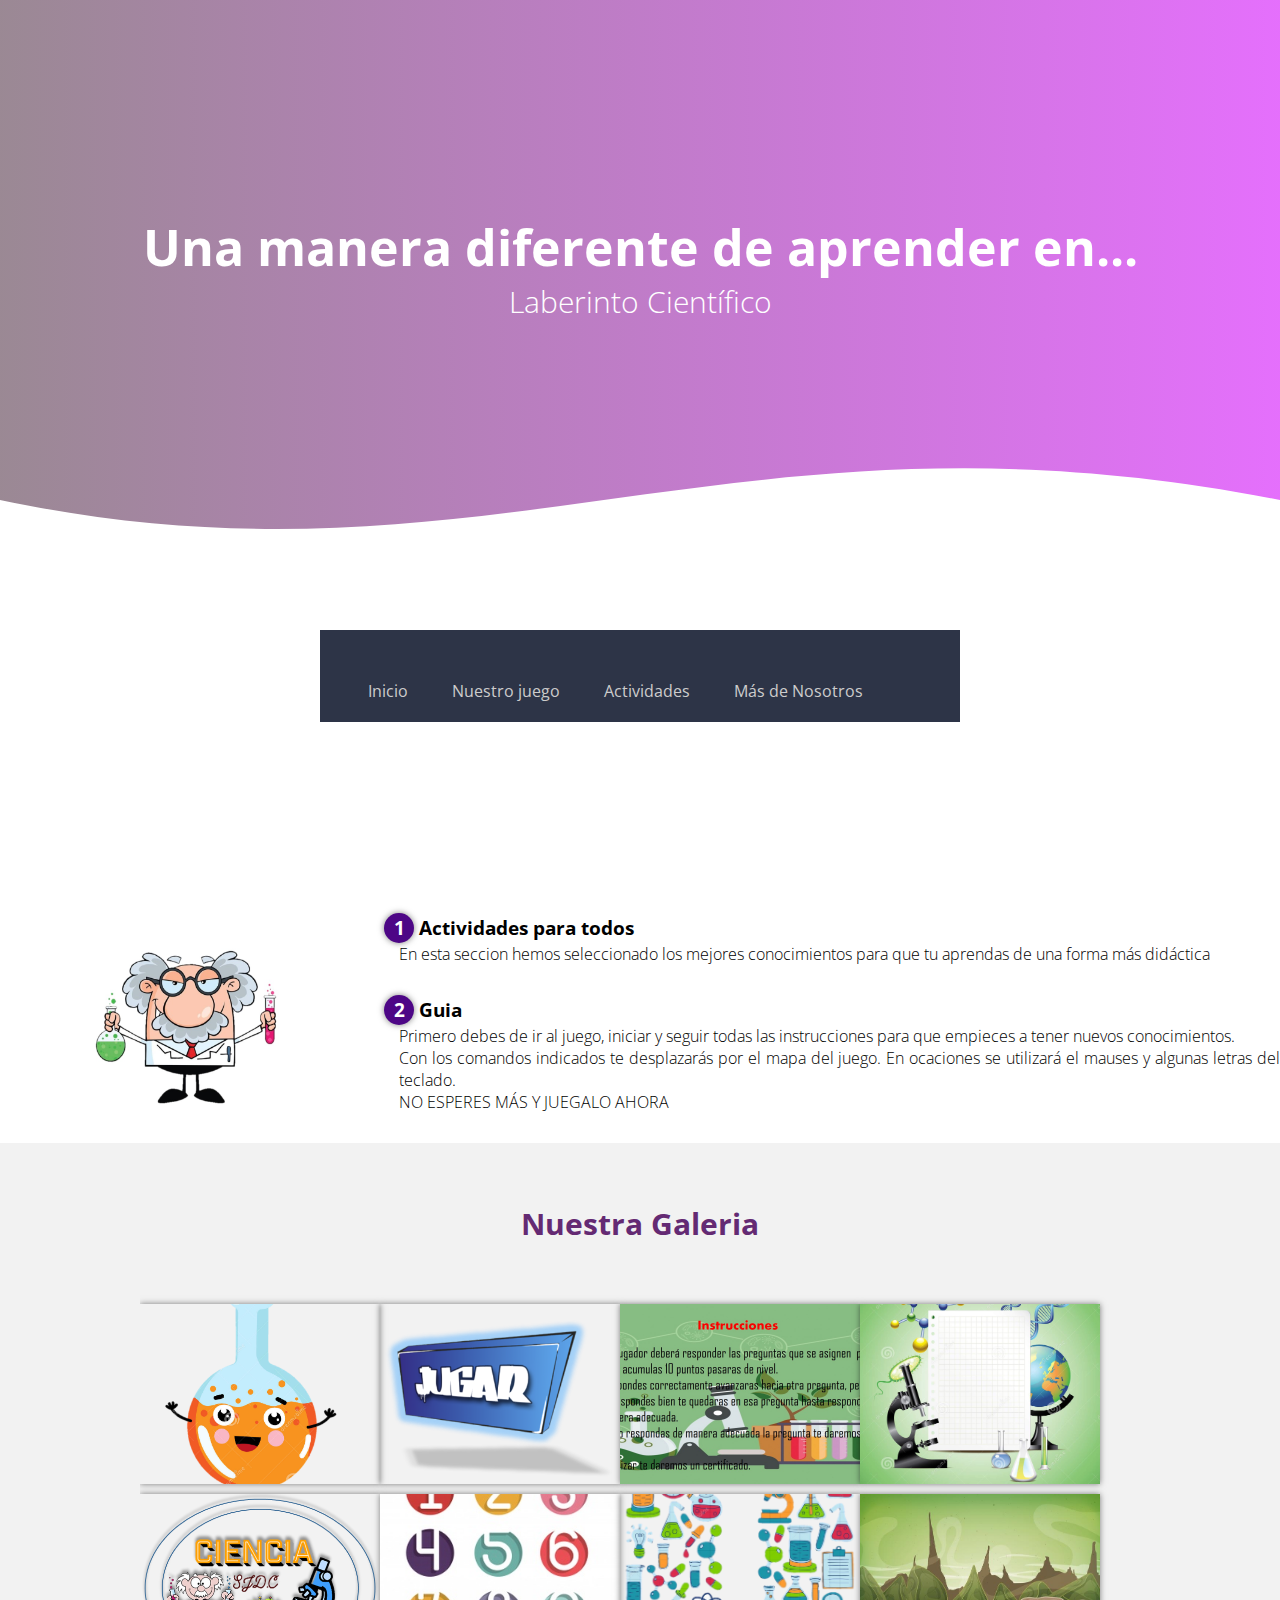
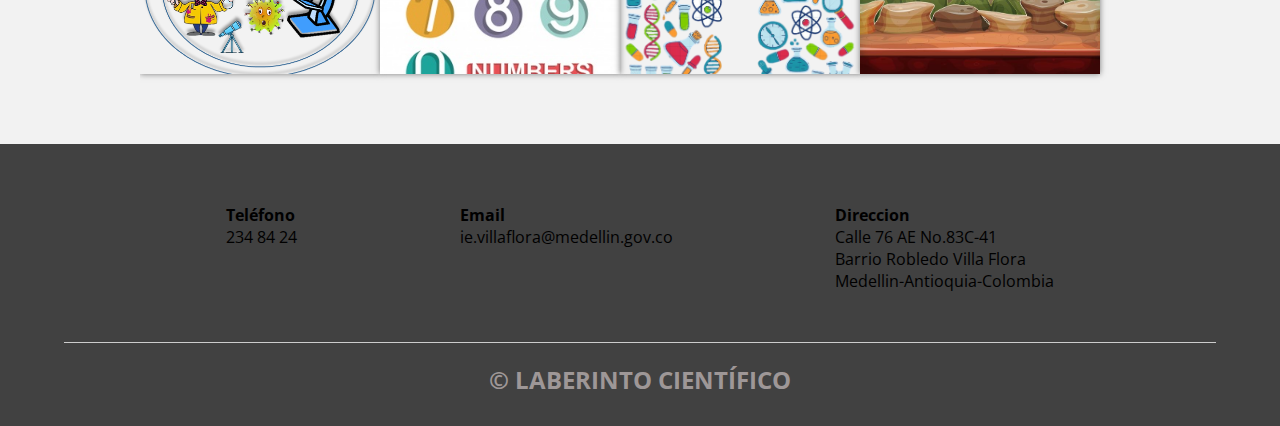
==== index.html @ 703157d9 "Add files via upload" ====
﻿<!DOCTYPE html>
<html>

<head>
    <meta charset="utf-8">
    <title>LABERINTO CIENTÍFICO</title>
    <link rel="stylesheet" type="text/css" href="bibliotecavirtual.css">
    <link href="https://fonts.googleapis.com/css2?family=Open+Sans:wght@300;400;700;800&display=swap" rel="stylesheet">
    <link rel="stylesheet" href="minibiblioteca/fontello.css">
</head>

<body>
    <header>
        <nav>
            <a href="https://web.facebook.com/?_rdc=1&_rdr"></a>
        </nav>

        <section class="textos-header">
            <h1>Una manera diferente de aprender en...</h1>
            <h2>Laberinto Científico</h2>


        </section>
        <div class="wave" style="height: 150px; overflow: hidden;"><svg viewBox="0 0 500 150" preserveAspectRatio="none" style="height: 100%; width: 100%;"><path d="M0.00,49.98 C189.90,152.45 287.52,-57.72 500.00,49.98 L500.00,150.00 L0.00,150.00 Z" style="stroke: none; fill: #fff;"></path></svg></div>
    </header>
    <div class="menu">
        <div class="navegacion">
            <nav>
                <ul>
                    <li><a href="index.html">Inicio<span1 class="icon icon-up-dir"></span1></a></li>
                    <li><a href="bibliotecas.html">Nuestro juego<span1 class="icon icon-up-dir"></span1></a></li>
                    <li>
                        <a href="">Actividades<span1 class="icon icon-up-dir"></span1></a>
                        <div class="submenu">
                            <div class="submenu-items">
                                <p>Actividades</p>
                                <ul>
                                    <li><a href="actividades.html">Aprendiendo</a></li>
                                    <li><a href="">Item 2</a></li>
                                    <li><a href="">Item 3</a></li>
                                </ul>
                            </div>
                            <div class="submenu-items">
                                <p>Guias</p>
                                <ul>
                                    <li><a href="guias.html">Aprendizajes</a></li>
                                    <li><a href="">Item 2</a></li>
                                    <li><a href="">Item 3</a></li>
                                </ul>
                            </div>
                            <div class="submenu-items">
                                <p>submenu3 </p>
                                <ul>
                                    <li><a href="">Item 1</a></li>
                                    <li><a href="">Item 2</a></li>
                                    <li><a href="">Item 3</a></li>
                                </ul>
                            </div>

                        </div>
                    </li>

                    <li>
                        <a href="#">Más de Nosotros<span1 class="icon icon-up-dir"></span1></a>
                        <div class="submenu">
                            <div class="submenu-items">
                                <p>submenu1</p>
                                <ul>
                                    <li><a href="Item 1">Actividad 1</a></li>
                                    <li><a href="">Item 2</a></li>
                                    <li><a href="">Item 3</a></li>
                                </ul>
                            </div>
                            <div class="submenu-items">
                                <p>submenu2 </p>
                                <ul>
                                    <li><a href="">Item 1</a></li>
                                    <li><a href="">Item 2</a></li>
                                    <li><a href="">Item 3</a></li>
                                </ul>
                            </div>
                            <div class="submenu-items">
                                <p>submenu3 </p>
                                <ul>
                                    <li><a href="">Item 1</a></li>
                                    <li><a href="">Item 2</a></li>
                                    <li><a href="">Item 3</a></li>
                                </ul>
                            </div>

                        </div>
                    </li>
                </ul>
            </nav>
        </div>
    </div>



    </section>
    <div class="wave" style="height: 150px; overflow: hidden;"><svg viewBox="0 0 500 150" preserveAspectRatio="none" style="height: 100%; width: 100%;"><path d="M0.00,49.98 C189.90,152.45 287.52,-57.72 500.00,49.98 L500.00,150.00 L0.00,150.00 Z" style="stroke: none; fill: #fff;"></path></svg></div>
    </header>
    <main>






        <section class="contenedor sobre-nosotros"></section>
        <h2 class="titulo">Biblioteca Virtual </h2>
        <div class="contenedor-sobre-nosotros">
            <img src="imgrepre/Slide3.jpg" alt="" class="imagen-about-us">
            <div class="contenido-textos">
                <h3><span>1</span>Actividades para todos</h3>
                <p>En esta seccion hemos seleccionado los mejores conocimientos para que tu aprendas de una forma más didáctica</p>
                <h3><span>2</span>Guia</h3>
                <p>Primero debes de ir al juego, iniciar y seguir todas las instrucciones para que empieces a tener nuevos conocimientos.<br> Con los comandos indicados te desplazarás por el mapa del juego. En ocaciones se utilizará el mauses y algunas letras
                    del teclado.<br> NO ESPERES MÁS Y JUEGALO AHORA </p>
            </div>

        </div>

        <section class="portafolio">
            <div class="contenedor">
                <h2 class="titulo">Nuestra Galeria </h2>
                <div class="galeria-portafolio">
                    <div class="imagen-port">
                        <img src="imgrepre/frasco de ensayo.png" alt="">
                        <div class="hover-galeria">
                            <a href="https://issuu.com/grupoanayasa/docs/"><img src="imgrepre/Imagen1.png" alt=""></a>
                            <p>Nuestros avances</p>

                        </div>

                    </div>
                    <div class="imagen-port">
                        <img src="imgrepre/boton de jugar2.0.png" alt="">
                        <div class="hover-galeria">
                            <a href="https://issuu.com/grupoanayasa/docs/"><img src="imgrepre/Imagen1.png" alt=""></a>
                            <p>Nuestros avances</p>

                        </div>

                    </div>
                    <div class="imagen-port">
                        <img src="imgrepre/fondo 3.JPG" alt="">
                        <div class="hover-galeria">
                            <a href="https://issuu.com/grupoanayasa/docs/"><img src="imgrepre/Imagen1.png" alt=""></a>
                            <p>Nuestros avances</p>

                        </div>

                    </div>
                    <div class="imagen-port">
                        <img src="imgrepre/fondo 4.jpg" alt="">
                        <div class="hover-galeria">
                            <a href="https://issuu.com/grupoanayasa/docs/"><img src="imgrepre/Imagen1.png" alt=""></a>
                            <p>Nuestros avances</p>

                        </div>

                    </div>
                    <div class="imagen-port">
                        <img src="imgrepre/logo2.0.png" alt="">
                        <div class="hover-galeria">
                            <a href="https://issuu.com/grupoanayasa/docs/"><img src="imgrepre/Imagen1.png" alt=""></a>
                            <p>Nuestros avances</p>

                        </div>

                    </div>
                    <div class="imagen-port">
                        <img src="imgrepre/numeros.jpg" alt="">
                        <div class="hover-galeria">
                            <a href="https://issuu.com/grupoanayasa/docs/"><img src="imgrepre/Imagen1.png" alt=""></a>
                            <p>Nuestros avances</p>

                        </div>

                    </div>
                    <div class="imagen-port">
                        <img src="imgrepre/Imagen1 (1).png" alt="">
                        <div class="hover-galeria">
                            <a href="https://issuu.com/grupoanayasa/docs/"><img src="imgrepre/Imagen1.png" alt=""></a>
                            <p>Nuestros avances</p>

                        </div>

                    </div>
                    <div class="imagen-port">
                        <img src="imgrepre/fondo.jpg" alt="">
                        <div class="hover-galeria">
                            <a href="https://issuu.com/grupoanayasa/docs/"><img src="imgrepre/Imagen1.png" alt=""></a>
                            <p>Nuestros avances</p>

                        </div>

                    </div>





                </div>
            </div>
            </div>
        </section>



        </div>
        </div>
        </div>
        </section>


        <footer>
            <div class="contenedor-footer">
                <div class="content-foo">
                    <h4>Teléfono</h4>
                    <p>234 84 24</p>
                </div>
                <div class="content-foo">
                    <h4>Email</h4>
                    <p>ie.villaflora@medellin.gov.co</p>
                </div>
                <div class="content-foo">
                    <h4>Direccion</h4>
                    <p>Calle 76 AE No.83C-41<br>Barrio Robledo Villa Flora<br>Medellin-Antioquia-Colombia</p>
                </div>
            </div>
            <div class="tip">
                <h2 class="titulo-final">&copy; LABERINTO CIENTÍFICO</h2>
            </div>
        </footer>


</body>

</html>
---- bibliotecavirtual.css ----
* {
    margin: 0;
    padding: 0;
    box-sizing: border-box;
}

body {
    font-family: 'open sans';
}

.contenedor {
    padding: 60px 0;
    width: 90%;
    max-width: 1000px;
    margin: auto;
    overflow: hidden;
}

.titulo {
    color: #642a73;
    font-size: 30px;
    text-align: center;
    margin-bottom: 60px;
}


/*menu*/

.menu {
    margin: 0;
    padding: 0;
}

.menu>body {
    background: #e4e4e4;
}

.menu {
    width: 100%;
}

.menu nav {
    width: 50%;
    max-width: 1050px;
    background: #2D3447;
    margin: 30px auto;
}

.menu nav ul {
    list-style: none;
    position: relative;
}

.menu nav>ul>li {
    display: inline-block;
}

.menu nav>ul>li>a {
    color: #ccc;
    text-decoration: none;
    display: block;
    padding: 20px;
}

.menu nav>ul>li>a span1 {
    font-size: 20px;
    position: absolute;
    bottom: -9px;
    display: none;
}

.menu nav>ul>li:hover span1 {
    display: block;
}

.menu nav ul li .submenu {
    background: #ccc;
    padding: 20px;
    position: absolute;
    display: none;
    -webkit-box-shadow: 0px 0px 5px 1px rgba(0, 0, 0, 0.24);
    -moz-box-shadow: 0px 0px 5px 1px rgba(0, 0, 0, 0.24);
    box-shadow: 0px 0px 5px 1px rgba(0, 0, 0, 0.24);
}

.menu nav ul li:hover .submenu {
    display: flex;
}

.menu nav ul li .submenu .submenu-items {
    margin: 0 20px;
}

.menu nav ul li .submenu .submenu-items p {
    font-weight: 600;
    width: 110px;
    display: block;
    padding-bottom: 5px;
    border-bottom: 0.5px solid #565656;
    margin-bottom: 10px;
}

.menu nav ul li .submenu .submenu-items a {
    color: #757575;
    text-decoration: none;
    margin: 5px 0;
}


/*header*/

header {
    width: 100%;
    height: 600px;
    background: rgb(212, 0, 255);
    /* fallback for old browsers */
    background: -webkit-linear-gradient(to right, hsla(323, 19%, 24%, 0.658), hsla(276, 96%, 50%, 0.637)), url(../estasi/imgrepre/frome.jpg);
    /* Chrome 10-25, Safari 5.1-6 */
    background: linear-gradient(to right, hsla(322, 21%, 28%, 0.596), hsla(290, 96%, 50%, 0.575)), url(../estasi/imgrepre/frome.jpg);
    /* W3C, IE 10+/ Edge, Firefox 16+, Chrome 26+, Opera 12+, Safari 7+ */
    background-size: cover;
    background-attachment: fixed;
    position: relative;
}

nav {
    text-align: center;
    padding: 30px 50px 0 0;
}

nav>a {
    color: #fff;
    font-weight: 300;
    text-decoration: none;
    margin-right: 10px;
}

nav>a:hover {
    text-decoration: underline;
}

header .textos-header {
    display: flex;
    height: 430px;
    width: 100%;
    align-items: center;
    justify-content: center;
    flex-direction: column;
    text-align: center;
}

.textos-header h1 {
    font-size: 50px;
    color: #fff;
}

.textos-header h2 {
    font-size: 30px;
    font-weight: 300;
    color: #fff;
}

.wave {
    position: absolute;
    bottom: 0;
    width: 100%;
}


/**about as**/

main .sobre-nosotros {
    padding: 0px 0 60px 0;
}

.contenedor-sobre-nosotros img {
    left: 30%;
    width: 30%;
    border-radius: 5%;
}

.contenedor-sobre-nosotros {
    display: flex;
    justify-content: space-evenly;
}

.imagen-about-us {
    width: 100%;
}

.sobre-nosotros .contenido-textos {
    width: 48%;
}

.contenido-textos h3 span {
    background: #4d0686;
    color: #fff;
    border-radius: 50%;
    display: inline-block;
    text-align: center;
    width: 30px;
    height: 30px;
    padding: 2px;
    box-shadow: 0 0 6px 0 rgba(0, 0, 0, .5);
    margin-right: 5px;
}

.contenido-textos p {
    padding: 0px 0px 30px 15px;
    font-weight: 300;
    text-align: justify;
}


/*galeria*/

.portafolio {
    background: #f2f2f2;
}

.galeria-port {
    display: flex;
    justify-content: space-evenly;
    flex-wrap: wrap;
}

.imagen-port {
    width: 24%;
    margin-bottom: 10px;
    height: 180px;
    overflow: hidden;
    position: relative;
    cursor: pointer;
    box-shadow: 0 0 6px 0 rgba(0, 0, 0, .5);
    float: left;
}

.imagen-port>img {
    width: 100%;
    height: 100%;
    object-fit: cover;
    display: block;
}

.hover-galeria {
    position: absolute;
    width: 100%;
    height: 100%;
    top: 0;
    transform: scale(0);
    background: hsla(273, 91%, 27%, 0.7);
    transition: transform .5s;
    display: flex;
    justify-content: center;
    align-items: center;
    flex-direction: column;
}

.hover-galeria img {
    width: 50px;
}

.hover-galeria p {
    color: #fff;
}

.imagen-port:hover .hover-galeria {
    transform: scale(1);
}


/**nuestros servicios**/

.servicio-cont {
    display: flex;
    justify-content: space-evenly;
    align-items: center;
}

.servicio-ind {
    width: 39%;
    text-align: center;
}

.servicio-ind img {
    width: 90%;
    left: 90%;
    border-radius: 5%;
}

.servicio-ind h3 {
    margin: 10px 0;
}

.servicio-ind p {
    font-weight: 300;
    text-align: justify;
}


/*datos*/

footer {
    background: #414141;
    padding: 60px 0 30px 0;
    margin: auto;
    overflow: hidden;
}

.contenedor-footer {
    display: flex;
    width: 90%;
    justify-content: space-evenly;
    margin: auto;
    padding-bottom: 50px;
    border-bottom: 1px solid #ccc;
}

.content-foot {
    text-align: center;
}

.content-foot h4 {
    color: #fff;
    border-bottom: 3px solid #af20d3;
    padding-bottom: 5px;
    margin-bottom: 10px;
}

.content-foot p {
    color: #ccc;
}


/*agra*/

.titulo-final {
    text-align: center;
    font-size: 24px;
    margin: 20px 0 0 0;
    color: #9e9797;
}

@media screen and (max-width:800px) {
    header {
        background-position: center;
    }
    .contenedor-sobre-nosotros {
        flex-direction: column;
        justify-content: center;
        align-items: center;
    }
    .sobre-nosotros .contenido-textos {
        width: 90%;
    }
    .imagen-about-us {
        width: 80%;
    }
    /*galeria*/
    .imagen-port {
        width: 44%;
    }
    /*nuestros servicios*/
    .servicio-cont {
        justify-content: center;
        flex-direction: column;
    }
    .servicio-ind {
        width: 100%;
        text-align: center;
    }
    .servicio-ind:nth-child(1),
    .servicio-ind:nth-child(2) {
        margin-bottom: 60px;
    }
    .servicio-ind img {
        width: 90%;
    }
}

@media screen and (max-width:500px) {
    nav {
        text-align: center;
        padding: 30px 0 0 0;
    }
    nav>a {
        margin-right: 5px;
    }
    .textos-header h1 {
        font-size: 35px;
    }
    .textos-header h2 {
        font-size: 20px;
    }
    /*about us*/
    .imagen-about-us {
        margin-bottom: 60px;
        width: 99%;
    }
    .sobre-nosotros .contenido-textos {
        width: 95%;
    }
    /*galeria*/
    .imagen-port {
        width: 95%;
    }
    /*footer*/
    .contenedor-footer {
        flex-direction: column;
    }
    .content-foot {
        margin-bottom: 20px;
        text-align: center;
    }
    .content-foot h4 {
        border: none;
    }
    .content-foot p {
        color: #ccc;
        border-bottom: 1px solid #f2f2f2;
        padding-bottom: 20px;
    }
    .titulo-final {
        font-size: 20px;
    }
}
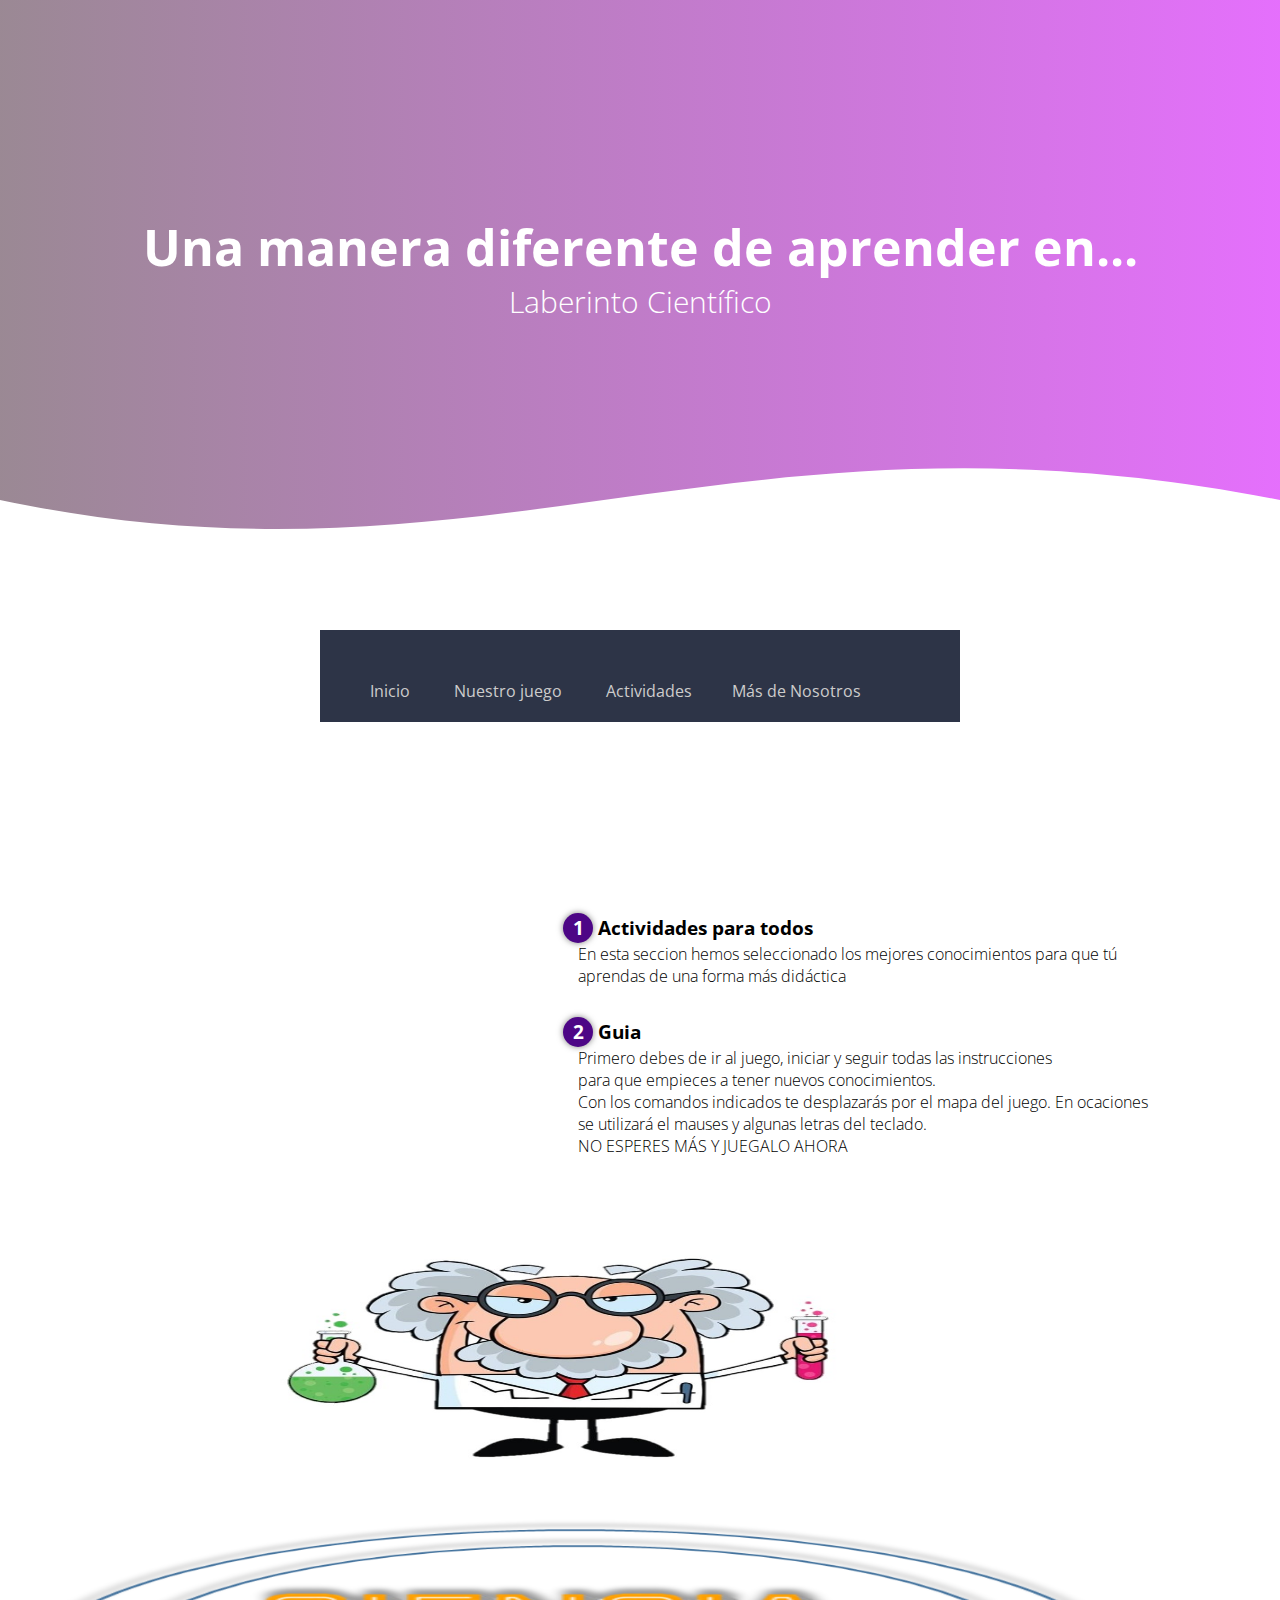
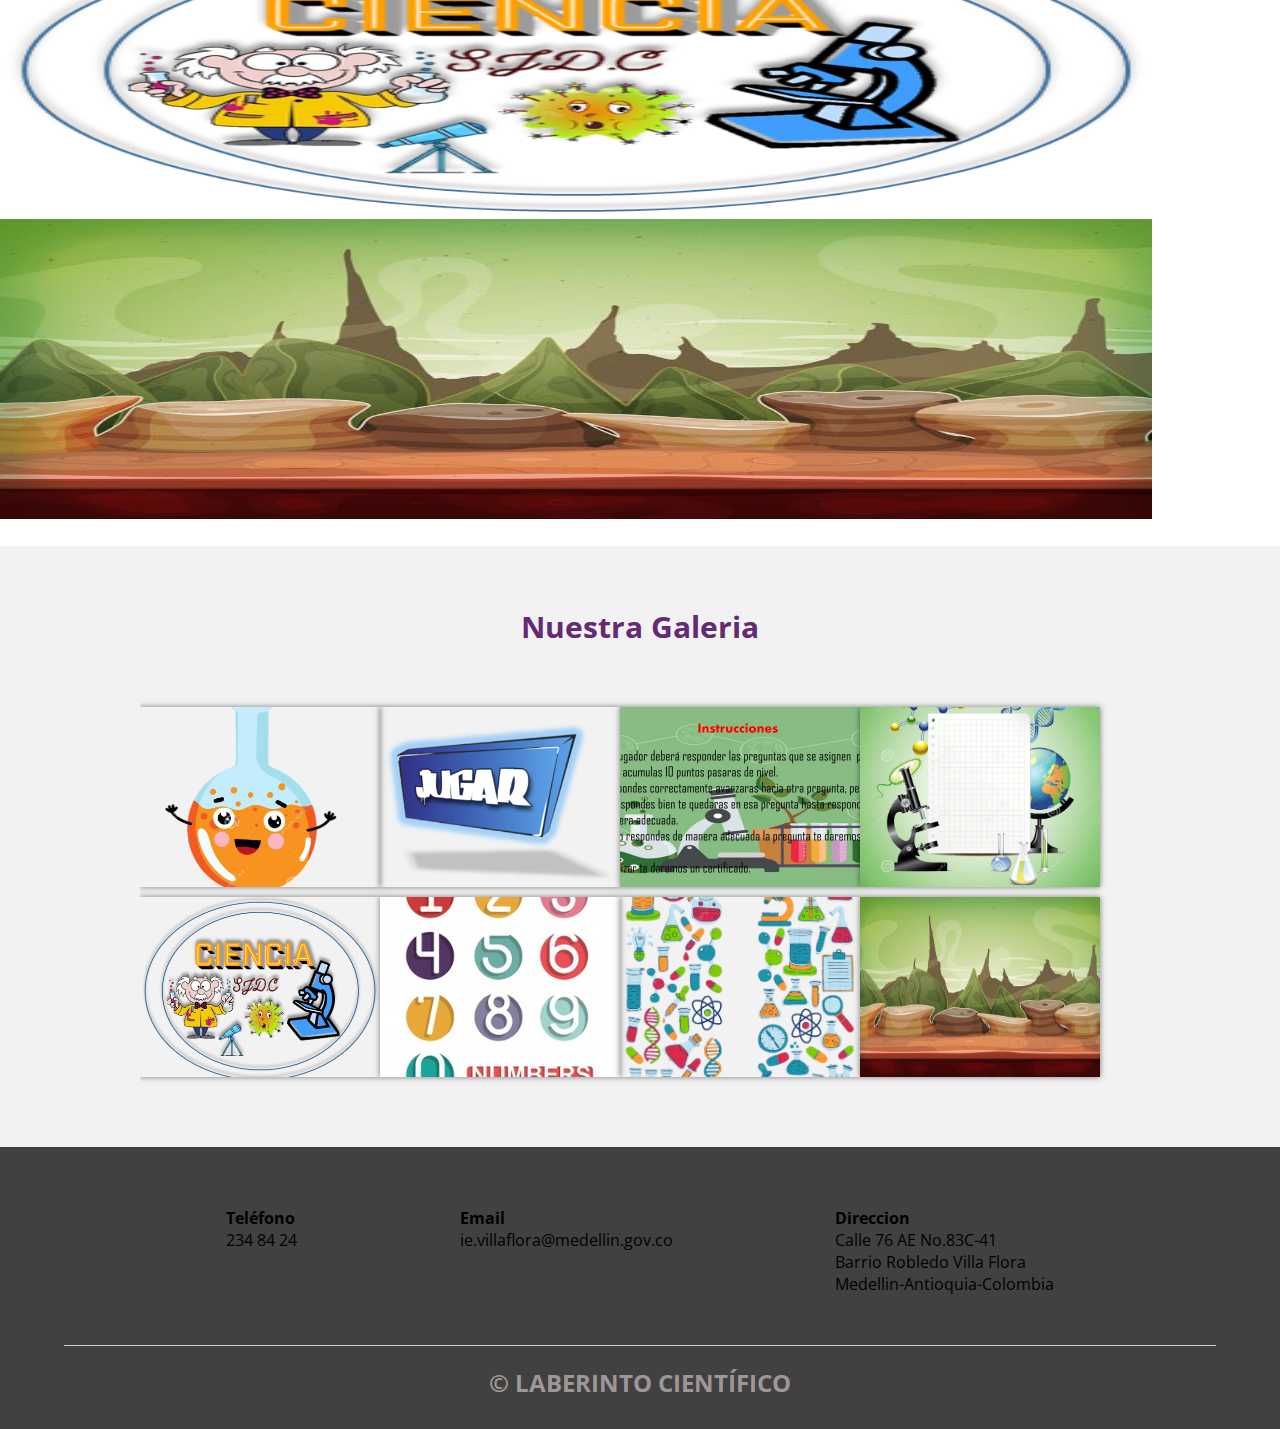
==== commit c57ac85e: "Add files via upload" ====
--- a/index.html
+++ b/index.html
@@ -6,36 +6,42 @@
     <title>LABERINTO CIENTÍFICO</title>
     <link rel="stylesheet" type="text/css" href="bibliotecavirtual.css">
     <link href="https://fonts.googleapis.com/css2?family=Open+Sans:wght@300;400;700;800&display=swap" rel="stylesheet">
-    <link rel="stylesheet" href="minibiblioteca/fontello.css">
+    <link rel="stylesheet" href="imgrepre/fontello.css">
 </head>
 
 <body>
     <header>
+
         <nav>
             <a href="https://web.facebook.com/?_rdc=1&_rdr"></a>
         </nav>
 
         <section class="textos-header">
+            <!--etiqueta 1 y 2 -->
+
             <h1>Una manera diferente de aprender en...</h1>
             <h2>Laberinto Científico</h2>
 
 
-        </section>
-        <div class="wave" style="height: 150px; overflow: hidden;"><svg viewBox="0 0 500 150" preserveAspectRatio="none" style="height: 100%; width: 100%;"><path d="M0.00,49.98 C189.90,152.45 287.52,-57.72 500.00,49.98 L500.00,150.00 L0.00,150.00 Z" style="stroke: none; fill: #fff;"></path></svg></div>
+
+            <div class="wave" style="height: 150px; overflow: hidden;"><svg viewBox="0 0 500 150" preserveAspectRatio="none" style="height: 100%; width: 100%;"><path d="M0.00,49.98 C189.90,152.45 287.52,-57.72 500.00,49.98 L500.00,150.00 L0.00,150.00 Z" style="stroke: none; fill: #fff;"></path></svg></div>
+
     </header>
     <div class="menu">
         <div class="navegacion">
             <nav>
                 <ul>
                     <li><a href="index.html">Inicio<span1 class="icon icon-up-dir"></span1></a></li>
-                    <li><a href="bibliotecas.html">Nuestro juego<span1 class="icon icon-up-dir"></span1></a></li>
+                    <li><a href="juego.html">Nuestro juego<span1 class="icon icon-up-dir"></span1></a></li>
                     <li>
                         <a href="">Actividades<span1 class="icon icon-up-dir"></span1></a>
-                        <div class="submenu">
+                        <!--  <div class="submenu">
                             <div class="submenu-items">
-                                <p>Actividades</p>
+                                 <p>Actividades</p>
                                 <ul>
-                                    <li><a href="actividades.html">Aprendiendo</a></li>
+                                    <li>
+                                        <a href="actividades.html"></a>
+                                    </li>
                                     <li><a href="">Item 2</a></li>
                                     <li><a href="">Item 3</a></li>
                                 </ul>
@@ -43,7 +49,9 @@
                             <div class="submenu-items">
                                 <p>Guias</p>
                                 <ul>
-                                    <li><a href="guias.html">Aprendizajes</a></li>
+                                    <li>
+                                        <a href="guias.html"></a>
+                                    </li>
                                     <li><a href="">Item 2</a></li>
                                     <li><a href="">Item 3</a></li>
                                 </ul>
@@ -58,38 +66,38 @@
                             </div>
 
                         </div>
-                    </li>
-
-                    <li>
-                        <a href="#">Más de Nosotros<span1 class="icon icon-up-dir"></span1></a>
-                        <div class="submenu">
-                            <div class="submenu-items">
-                                <p>submenu1</p>
-                                <ul>
-                                    <li><a href="Item 1">Actividad 1</a></li>
-                                    <li><a href="">Item 2</a></li>
-                                    <li><a href="">Item 3</a></li>
-                                </ul>
-                            </div>
-                            <div class="submenu-items">
-                                <p>submenu2 </p>
-                                <ul>
-                                    <li><a href="">Item 1</a></li>
-                                    <li><a href="">Item 2</a></li>
-                                    <li><a href="">Item 3</a></li>
-                                </ul>
-                            </div>
-                            <div class="submenu-items">
-                                <p>submenu3 </p>
-                                <ul>
-                                    <li><a href="">Item 1</a></li>
-                                    <li><a href="">Item 2</a></li>
-                                    <li><a href="">Item 3</a></li>
-                                </ul>
-                            </div>
-
-                        </div>
-                    </li>
+                    </li>-->
+
+                        <li>
+                            <a href="logo.html">Más de Nosotros<span1 class="icon icon-up-dir"></span1></a>
+                            <!-- <div class="submenu">
+                                <div class="submenu-items">
+                                    <p>submenu1</p>
+                                    <ul>
+                                        <li><a href="logo.html">Nosotros</a></li>
+                                        <li><a href="">Item 2</a></li>
+                                        <li><a href="">Item 3</a></li>
+                                    </ul>
+                                </div>
+                                <div class="submenu-items">
+                                    <p>submenu2 </p>
+                                    <ul>
+                                        <li><a href="">Item 1</a></li>
+                                        <li><a href="">Item 2</a></li>
+                                        <li><a href="">Item 3</a></li>
+                                    </ul>
+                                </div>
+                                <div class="submenu-items">
+                                    <p>submenu3 </p>
+                                    <ul>
+                                        <li><a href="">Item 1</a></li>
+                                        <li><a href="">Item 2</a></li>
+                                        <li><a href="">Item 3</a></li>
+                                    </ul>
+                                </div>
+
+                            </div>-->
+                        </li>
                 </ul>
             </nav>
         </div>
@@ -108,27 +116,47 @@
 
 
         <section class="contenedor sobre-nosotros"></section>
-        <h2 class="titulo">Biblioteca Virtual </h2>
+        <h2 class="titulo">Laberinto Científico</h2>
         <div class="contenedor-sobre-nosotros">
-            <img src="imgrepre/Slide3.jpg" alt="" class="imagen-about-us">
+            <div class="video">
+                </a><video src="video/Azul Morado Blanco Escuelas_Aprendizaje a Distancia Vídeo 16_9 (3).mp4" autoplay alt="" class="imagen-about-u"></div>
             <div class="contenido-textos">
+                <!--etiqueta 3-->
+
                 <h3><span>1</span>Actividades para todos</h3>
-                <p>En esta seccion hemos seleccionado los mejores conocimientos para que tu aprendas de una forma más didáctica</p>
+                <!--lista-->
+                <p>En esta seccion hemos seleccionado los mejores conocimientos para que tú<br> aprendas de una forma más didáctica</p>
                 <h3><span>2</span>Guia</h3>
-                <p>Primero debes de ir al juego, iniciar y seguir todas las instrucciones para que empieces a tener nuevos conocimientos.<br> Con los comandos indicados te desplazarás por el mapa del juego. En ocaciones se utilizará el mauses y algunas letras
+                <p>Primero debes de ir al juego, iniciar y seguir todas las instrucciones<br> para que empieces a tener nuevos conocimientos.<br> Con los comandos indicados te desplazarás por el mapa del juego. En ocaciones<br> se utilizará el mauses y algunas letras
                     del teclado.<br> NO ESPERES MÁS Y JUEGALO AHORA </p>
             </div>
 
         </div>
+
+        <!-- slider galeria de imagenes móbiles -->
+        <br>
+        <section class="slider">
+            <ul>
+
+                <li><img src="imgrepre/Slide3.jpg" width="90%" height="300px"></li>
+                <li><img src="imgrepre/logo2.0.png" width="90%" height="300px"></li>
+                <li><img src="imgrepre/fondo.jpg" width="90%" height="300px"></li>
+
+
+            </ul>
+        </section>
+        <br>
+
+
 
         <section class="portafolio">
             <div class="contenedor">
                 <h2 class="titulo">Nuestra Galeria </h2>
                 <div class="galeria-portafolio">
                     <div class="imagen-port">
-                        <img src="imgrepre/frasco de ensayo.png" alt="">
-                        <div class="hover-galeria">
-                            <a href="https://issuu.com/grupoanayasa/docs/"><img src="imgrepre/Imagen1.png" alt=""></a>
+                        </a><img src="imgrepre/frasco de ensayo.png" alt="">
+                        <div class="hover-galeria">
+                            <a href="https://youtu.be/p7QupwB1F6U"><img src="imgrepre/Imagen1.png" alt=""></a>
                             <p>Nuestros avances</p>
 
                         </div>
@@ -137,7 +165,7 @@
                     <div class="imagen-port">
                         <img src="imgrepre/boton de jugar2.0.png" alt="">
                         <div class="hover-galeria">
-                            <a href="https://issuu.com/grupoanayasa/docs/"><img src="imgrepre/Imagen1.png" alt=""></a>
+                            <a href="https://youtu.be/XoyiwyyLJdw"><img src="imgrepre/Imagen1.png" alt=""></a>
                             <p>Nuestros avances</p>
 
                         </div>
@@ -146,7 +174,7 @@
                     <div class="imagen-port">
                         <img src="imgrepre/fondo 3.JPG" alt="">
                         <div class="hover-galeria">
-                            <a href="https://issuu.com/grupoanayasa/docs/"><img src="imgrepre/Imagen1.png" alt=""></a>
+                            <a href="https://youtu.be/XoyiwyyLJdw"><img src="imgrepre/Imagen1.png" alt=""></a>
                             <p>Nuestros avances</p>
 
                         </div>
@@ -155,7 +183,7 @@
                     <div class="imagen-port">
                         <img src="imgrepre/fondo 4.jpg" alt="">
                         <div class="hover-galeria">
-                            <a href="https://issuu.com/grupoanayasa/docs/"><img src="imgrepre/Imagen1.png" alt=""></a>
+                            <a href="https://youtu.be/XoyiwyyLJdw"><img src="imgrepre/Imagen1.png" alt=""></a>
                             <p>Nuestros avances</p>
 
                         </div>
@@ -164,7 +192,7 @@
                     <div class="imagen-port">
                         <img src="imgrepre/logo2.0.png" alt="">
                         <div class="hover-galeria">
-                            <a href="https://issuu.com/grupoanayasa/docs/"><img src="imgrepre/Imagen1.png" alt=""></a>
+                            <a href="https://youtu.be/XoyiwyyLJdw"><img src="imgrepre/Imagen1.png" alt=""></a>
                             <p>Nuestros avances</p>
 
                         </div>
@@ -173,7 +201,7 @@
                     <div class="imagen-port">
                         <img src="imgrepre/numeros.jpg" alt="">
                         <div class="hover-galeria">
-                            <a href="https://issuu.com/grupoanayasa/docs/"><img src="imgrepre/Imagen1.png" alt=""></a>
+                            <a href="https://youtu.be/XoyiwyyLJdw"><img src="imgrepre/Imagen1.png" alt=""></a>
                             <p>Nuestros avances</p>
 
                         </div>
@@ -182,7 +210,7 @@
                     <div class="imagen-port">
                         <img src="imgrepre/Imagen1 (1).png" alt="">
                         <div class="hover-galeria">
-                            <a href="https://issuu.com/grupoanayasa/docs/"><img src="imgrepre/Imagen1.png" alt=""></a>
+                            <a href="https://youtu.be/XoyiwyyLJdw"><img src="imgrepre/Imagen1.png" alt=""></a>
                             <p>Nuestros avances</p>
 
                         </div>
@@ -191,7 +219,7 @@
                     <div class="imagen-port">
                         <img src="imgrepre/fondo.jpg" alt="">
                         <div class="hover-galeria">
-                            <a href="https://issuu.com/grupoanayasa/docs/"><img src="imgrepre/Imagen1.png" alt=""></a>
+                            <a href="https://youtu.be/XoyiwyyLJdw"><img src="imgrepre/Imagen1.png" alt=""></a>
                             <p>Nuestros avances</p>
 
                         </div>
@@ -218,6 +246,8 @@
         <footer>
             <div class="contenedor-footer">
                 <div class="content-foo">
+                    <!--etiqueta 4-->
+
                     <h4>Teléfono</h4>
                     <p>234 84 24</p>
                 </div>
@@ -226,6 +256,8 @@
                     <p>ie.villaflora@medellin.gov.co</p>
                 </div>
                 <div class="content-foo">
+                    <!--etiqueta 5 -->
+
                     <h4>Direccion</h4>
                     <p>Calle 76 AE No.83C-41<br>Barrio Robledo Villa Flora<br>Medellin-Antioquia-Colombia</p>
                 </div>
--- a/imgrepre/fontello.css
+++ b/imgrepre/fontello.css
@@ -0,0 +1,58 @@
+@font-face {
+  font-family: 'fontello';
+  src: url('../font/fontello.eot?61745930');
+  src: url('../font/fontello.eot?61745930#iefix') format('embedded-opentype'),
+       url('../font/fontello.woff2?61745930') format('woff2'),
+       url('../font/fontello.woff?61745930') format('woff'),
+       url('../font/fontello.ttf?61745930') format('truetype'),
+       url('../font/fontello.svg?61745930#fontello') format('svg');
+  font-weight: normal;
+  font-style: normal;
+}
+/* Chrome hack: SVG is rendered more smooth in Windozze. 100% magic, uncomment if you need it. */
+/* Note, that will break hinting! In other OS-es font will be not as sharp as it could be */
+/*
+@media screen and (-webkit-min-device-pixel-ratio:0) {
+  @font-face {
+    font-family: 'fontello';
+    src: url('../font/fontello.svg?61745930#fontello') format('svg');
+  }
+}
+*/
+ 
+ [class^="icon-"]:before, [class*=" icon-"]:before {
+  font-family: "fontello";
+  font-style: normal;
+  font-weight: normal;
+  speak: never;
+ 
+  display: inline-block;
+  text-decoration: inherit;
+  width: 1em;
+  margin-right: .2em;
+  text-align: center;
+  /* opacity: .8; */
+ 
+  /* For safety - reset parent styles, that can break glyph codes*/
+  font-variant: normal;
+  text-transform: none;
+ 
+  /* fix buttons height, for twitter bootstrap */
+  line-height: 1em;
+ 
+  /* Animation center compensation - margins should be symmetric */
+  /* remove if not needed */
+  margin-left: .2em;
+ 
+  /* you can be more comfortable with increased icons size */
+  /* font-size: 120%; */
+ 
+  /* Font smoothing. That was taken from TWBS */
+  -webkit-font-smoothing: antialiased;
+  -moz-osx-font-smoothing: grayscale;
+ 
+  /* Uncomment for 3D effect */
+  /* text-shadow: 1px 1px 1px rgba(127, 127, 127, 0.3); */
+}
+ 
+.icon-up-dir:before { content: '\25b4'; } /* '▴' */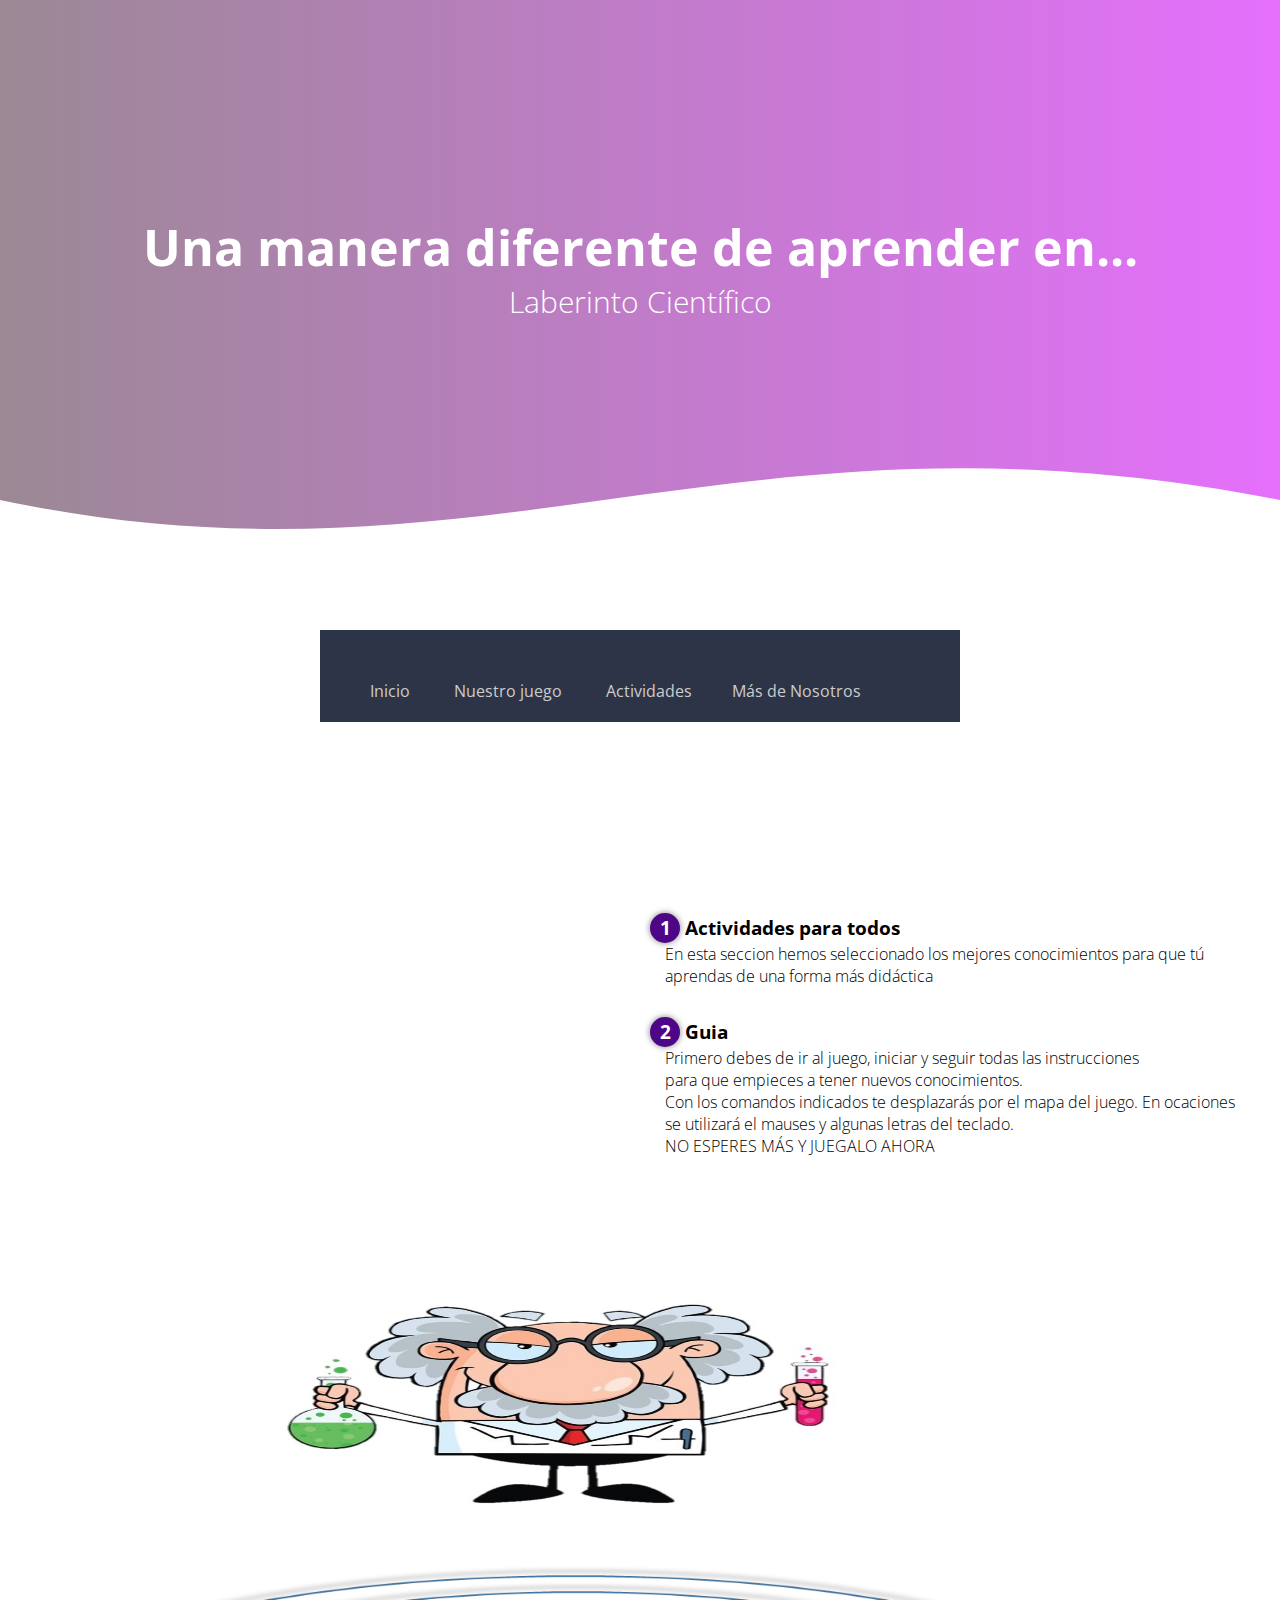
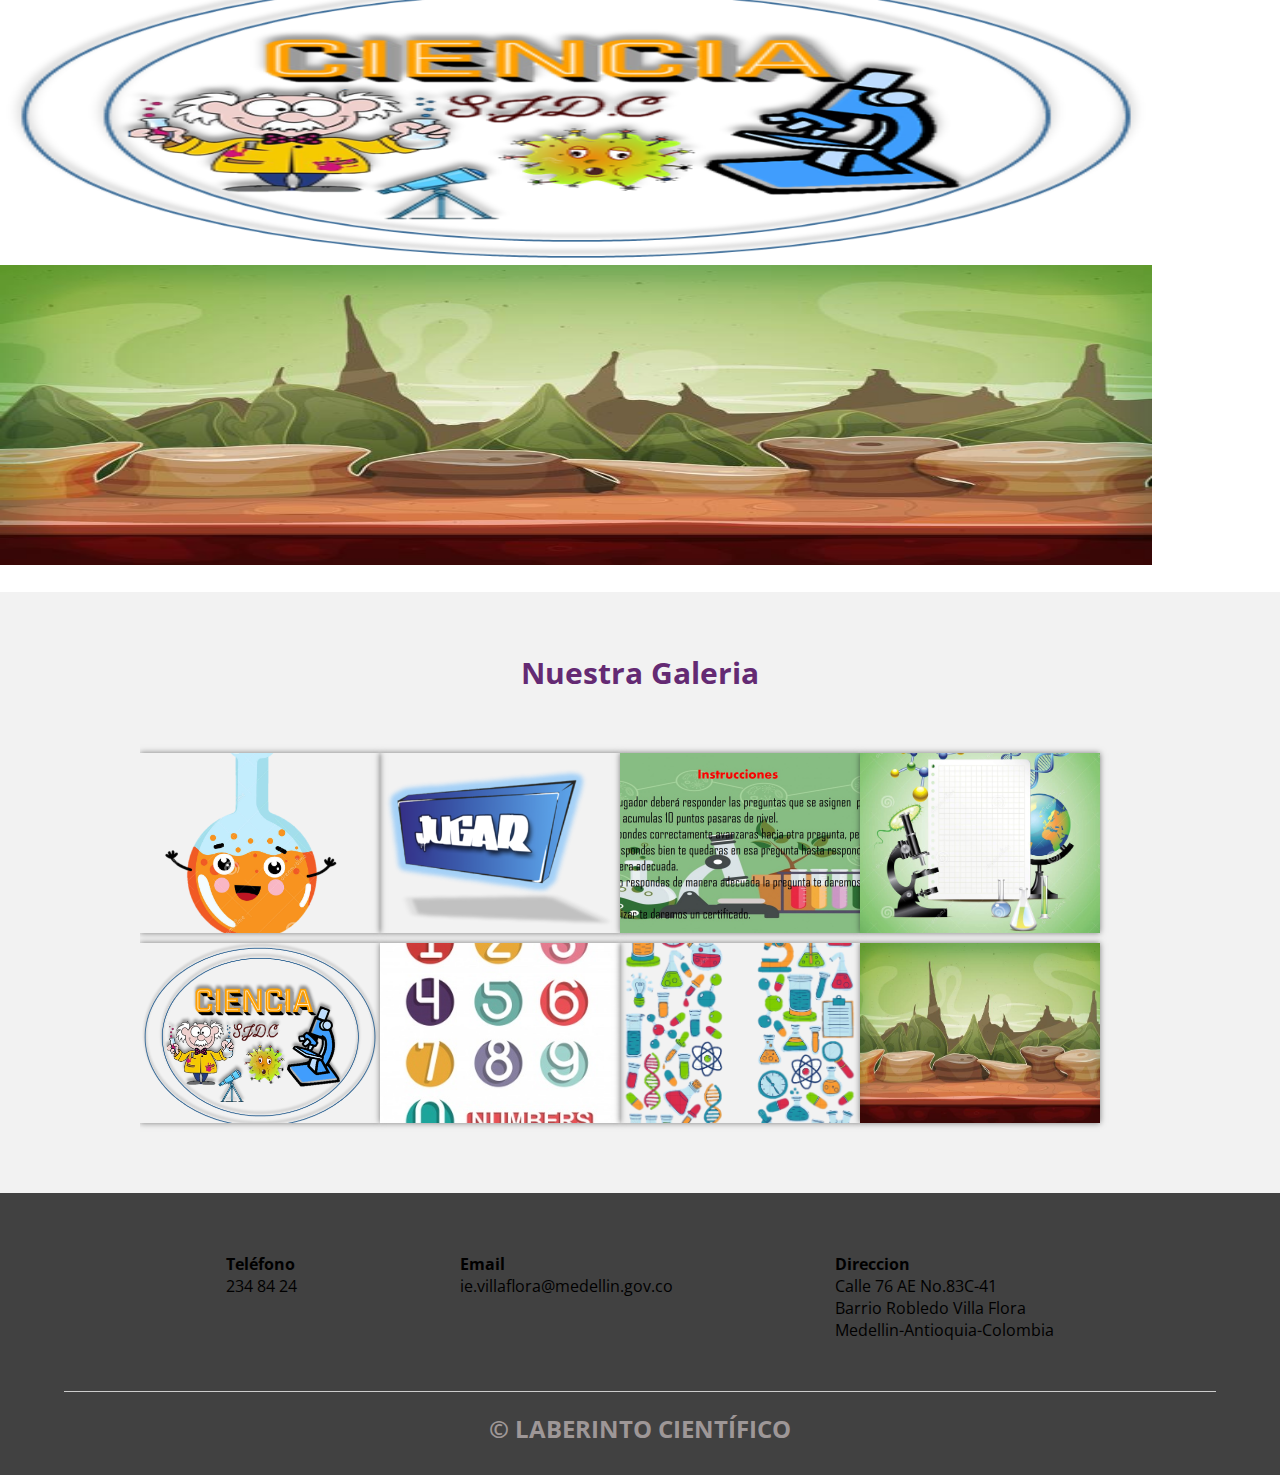
==== commit e28a085e: "Add files via upload" ====
--- a/index.html
+++ b/index.html
@@ -119,7 +119,7 @@
         <h2 class="titulo">Laberinto Científico</h2>
         <div class="contenedor-sobre-nosotros">
             <div class="video">
-                </a><video src="video/Azul Morado Blanco Escuelas_Aprendizaje a Distancia Vídeo 16_9 (3).mp4" autoplay alt="" class="imagen-about-u"></div>
+                </a><iframe width="560" height="315" src="https://www.youtube.com/embed/XoyiwyyLJdw" frameborder="0" allow="accelerometer; autoplay; clipboard-write; encrypted-media; gyroscope; picture-in-picture" allowfullscreen></iframe></div>
             <div class="contenido-textos">
                 <!--etiqueta 3-->
 
@@ -127,8 +127,8 @@
                 <!--lista-->
                 <p>En esta seccion hemos seleccionado los mejores conocimientos para que tú<br> aprendas de una forma más didáctica</p>
                 <h3><span>2</span>Guia</h3>
-                <p>Primero debes de ir al juego, iniciar y seguir todas las instrucciones<br> para que empieces a tener nuevos conocimientos.<br> Con los comandos indicados te desplazarás por el mapa del juego. En ocaciones<br> se utilizará el mauses y algunas letras
-                    del teclado.<br> NO ESPERES MÁS Y JUEGALO AHORA </p>
+                <p>Primero debes de ir al juego, iniciar y seguir todas las instrucciones<br> para que empieces a tener nuevos conocimientos.<br> Con los comandos indicados te desplazarás por el mapa del juego. En ocaciones<br> se utilizará el mauses y algunas
+                    letras del teclado.<br> NO ESPERES MÁS Y JUEGALO AHORA </p>
             </div>
 
         </div>
